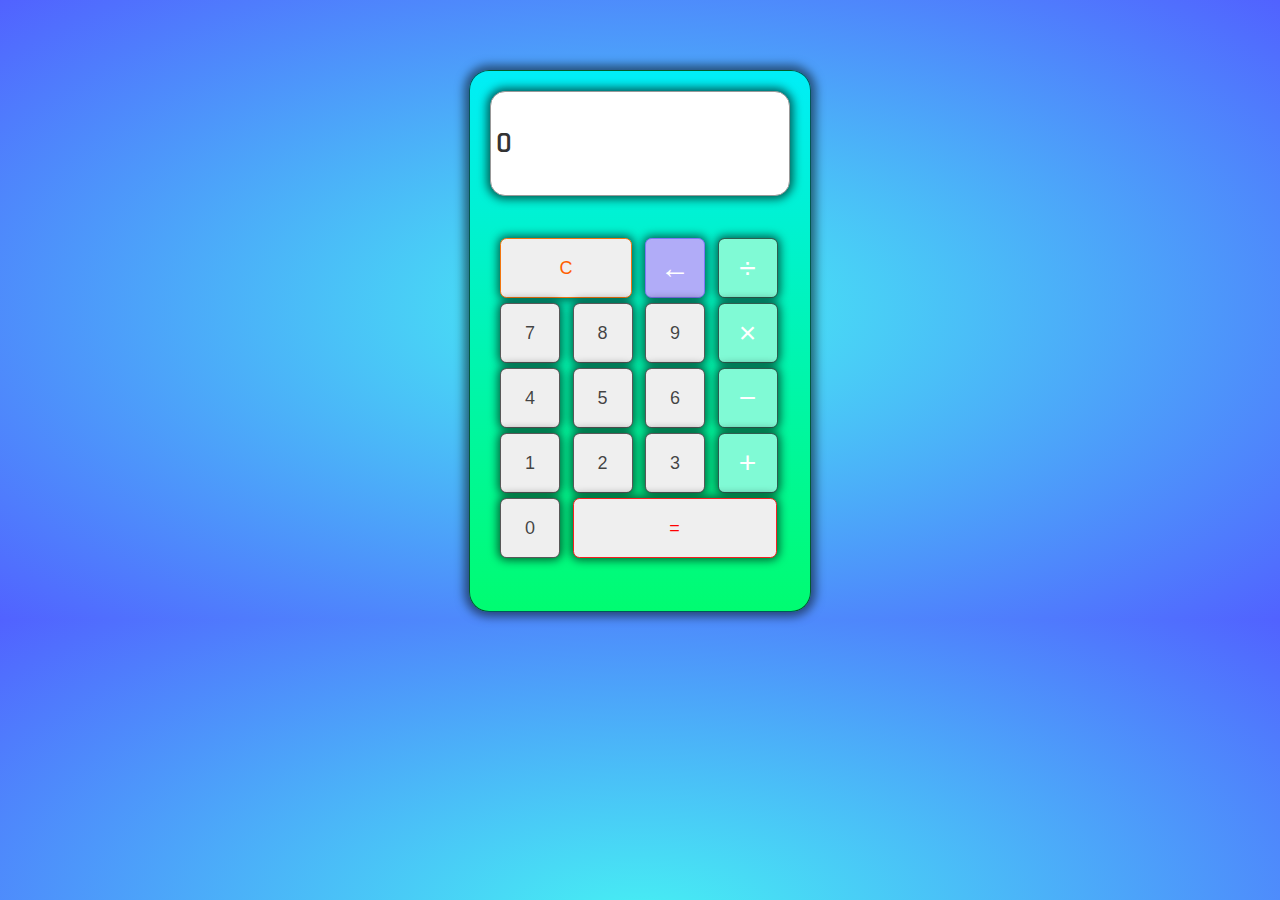
==== calcc/index.html @ d44e504a "first commit" ====
<!DOCTYPE html>
<html lang="en">
<head>
    <meta charset="UTF-8">
    <meta http-equiv="X-UA-Compatible" content="IE=edge">
    <meta name="viewport" content="width=device-width, initial-scale=1.0">
    <link rel="stylesheet" href="style.css">
    <title>Simple Calculator App</title>
</head>
<body>
    <main class="calc">
        <section class="wrapper">
            <div class="viewer">0</div>
        </section>
        <section class="calc-buttons">
            <div class="calc-button-row">
                <button class="calc-button" id="clear">C</button>
                <button class="calc-button" id="backspace">&larr;</button>
                <button class="calc-button op-button">&divide;</button>
            </div>
            <div class="calc-button-row">
                <button class="calc-button n-button">7</button>
                <button class="calc-button n-button">8</button>
                <button class="calc-button n-button">9</button>
                <button class="calc-button op-button">&times;</button>
            </div>
            <div class="calc-button-row">
                <button class="calc-button n-button">4</button>
                <button class="calc-button n-button">5</button>
                <button class="calc-button n-button">6</button>
                <button class="calc-button op-button">&minus;</button>
            </div>
            <div class="calc-button-row">
                <button class="calc-button n-button">1</button>
                <button class="calc-button n-button">2</button>
                <button class="calc-button n-button">3</button>
                <button class="calc-button op-button">&plus;</button>
            </div>
            <div class="calc-button-row">
                <button class="calc-button n-button">0</button>
                <button class="calc-button" id="result">&equals;</button>
            </div>
        </section>
    </main>
    <script src="script.js"></script>
</body>
</html>
---- calcc/style.css ----
@import url('https://fonts.googleapis.com/css2?family=Rajdhani&display=swap');

body{
    background: radial-gradient(rgb(70, 243, 243),rgb(81, 98, 255));
}
.calc{
    font-family: 'Rajdhani',sans-serif;
    font-size: 25px;
    display: flex;
    flex-direction: column;
    padding: 20px;
    margin: 0 auto;
    margin-top: 70px;
    width: 300px;
    height: 500px;
    border: solid #000000a1 1px;
    border-radius: 20px;
    box-shadow: 0px 0px 10px 5px rgba(0,0,0,0.5);
    background: linear-gradient(to top,rgb(0, 252, 113),rgb(0, 238, 247));
}
.wrapper{
    display: flex;
    align-items: center;
    justify-content: left;
    height: 125px;
    color: #333;
    background-color: #ffffff;
    border: solid 1px #999;
    box-shadow: 0px 0px 10px 3px #000000a1;
    border-radius: 15px;
    padding: 5px;
    margin-bottom: 5px;
    font-weight: 600;
    font-size: 30px;
    transition: all 0,3s;
}
.wrapper:hover{
    border: 1px solid #0ad3f7;
    color: #53e3fc;
}

.calc-button{
    border: solid 1px #000000a1;
    border-radius: 6.5px;
    font-size: 18px;
    font-weight: 500;
    color: #000000bb;
    box-shadow: 0px 0px 10px 2px #000000a1;
    height: 60px;
    width: 60px;
    transition: all 0.3s;
}
.calc-button:hover{
    cursor: pointer;
    border: 2px solid #fc5353;
    color: #ff0505;
    box-shadow: 0px 0px 6px 2px #000000e1;
}
.calc-buttons{
    display: flex;
    flex-direction: column;
    justify-content: center;
    margin: 10px;
    height: 100%;
}
.calc-button-row{
    display: grid;
    grid-template-columns: repeat(4,1fr) ;
    grid-auto-rows: minmax(0,1fr);
    gap: 10px;
    padding-top: 5px;
}
.calc-button-row:nth-child(-n+4) .calc-button:last-child {
    background-color: #80fad5;
    color: #ffffff;
    font-size: 30px;
}
.calc-button-row:nth-child(-n+4) .calc-button:last-child:hover{
    border: 1px solid #27ff88;
}
.calc-button-row:first-child .calc-button:nth-child(2) {
    background-color: #b1acf8;
    color: #fff;
    border: 1px solid #7e76f5;
    font-size: 30px;
}
  
#result{
    color: #ff0000;
    border:1px solid #f52020;
    grid-column: span 3;
    width: 204px;
}
#result:hover{
    color: #008cff;
    border: 2px solid #0077ff;
}
#clear{
    color: #ff5e00;
    border:1px solid #f1750f;
    grid-column: span 2;
    width: 132px;
}
#clear:hover{
    color: #008cff;
    border: 2px solid #0077ff;
}

.calc-button:active{
    border: 1px solid #fff;
    box-shadow: 0px 0px 10px 3px #ffffffb9;
}
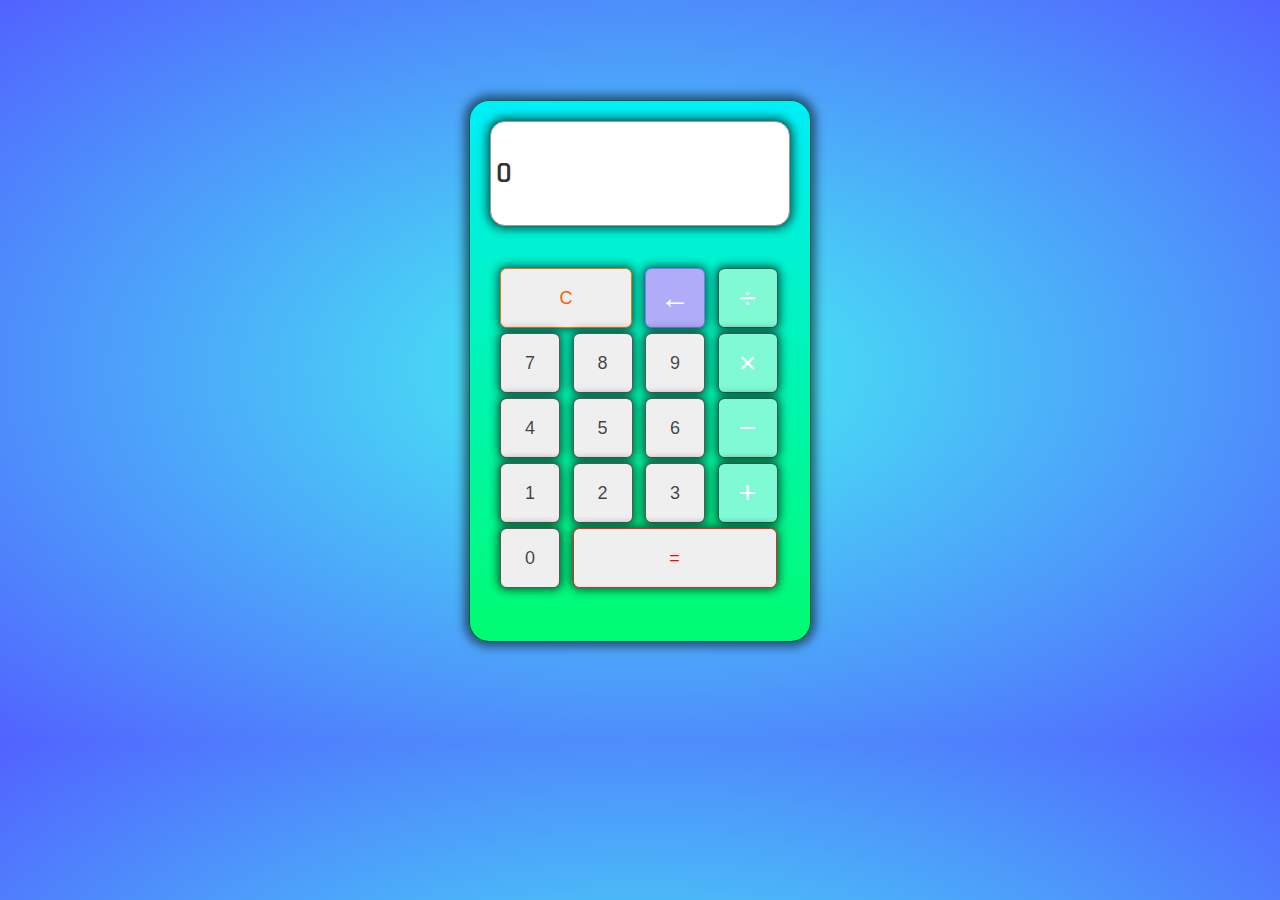
==== commit 1f0bfe25: "painter v1 and doc changes" ====
--- a/calcc/index.html
+++ b/calcc/index.html
@@ -1,5 +1,12 @@
+<!--
+    ! HTML structure for a calculator
+? Introduction:
+* The following HTML code represents a simple calculator app. It includes the necessary elements for a calculator interface, such as the viewer, calculator buttons, and JavaScript script reference.
+-->
+
 <!DOCTYPE html>
 <html lang="en">
+
 <head>
     <meta charset="UTF-8">
     <meta http-equiv="X-UA-Compatible" content="IE=edge">
@@ -7,41 +14,62 @@
     <link rel="stylesheet" href="style.css">
     <title>Simple Calculator App</title>
 </head>
+
 <body>
     <main class="calc">
+        <!--
+        ? Calculator Viewer:
+        * The div with the 'viewer' class represents the area where the calculator displays the numbers and results.
+        -->
         <section class="wrapper">
             <div class="viewer">0</div>
         </section>
+        <!--
+        ? Calculator Buttons:
+        * The section with the 'calc-buttons' class contains the calculator buttons.
+        -->
         <section class="calc-buttons">
             <div class="calc-button-row">
+                <!-- ? Clear Button -->
                 <button class="calc-button" id="clear">C</button>
+                <!-- ? Backspace Button -->
                 <button class="calc-button" id="backspace">&larr;</button>
+                <!-- ? Divide Button -->
                 <button class="calc-button op-button">&divide;</button>
             </div>
             <div class="calc-button-row">
+                <!-- ? Number Buttons 7, 8, 9 -->
                 <button class="calc-button n-button">7</button>
                 <button class="calc-button n-button">8</button>
                 <button class="calc-button n-button">9</button>
+                <!-- ? Multiply Button -->
                 <button class="calc-button op-button">&times;</button>
             </div>
             <div class="calc-button-row">
+                <!-- ? Number Buttons 4, 5, 6 -->
                 <button class="calc-button n-button">4</button>
                 <button class="calc-button n-button">5</button>
                 <button class="calc-button n-button">6</button>
+                <!-- ? Minus Button -->
                 <button class="calc-button op-button">&minus;</button>
             </div>
             <div class="calc-button-row">
+                <!-- ? Number Buttons 1, 2, 3 -->
                 <button class="calc-button n-button">1</button>
                 <button class="calc-button n-button">2</button>
                 <button class="calc-button n-button">3</button>
+                <!-- ? Plus Button -->
                 <button class="calc-button op-button">&plus;</button>
             </div>
             <div class="calc-button-row">
+                <!-- ? Number Button 0 -->
                 <button class="calc-button n-button">0</button>
+                <!-- ? Result Button -->
                 <button class="calc-button" id="result">&equals;</button>
             </div>
         </section>
     </main>
     <script src="script.js"></script>
 </body>
+
 </html>--- a/calcc/style.css
+++ b/calcc/style.css
@@ -1,24 +1,58 @@
+/**
+ * ! CSS Styles for Calculator
+ * 
+ * * This CSS file contains the styles for the calculator interface of the Calculator web application.
+ * * It defines the layout, colors, fonts, and transitions used to create an appealing and interactive calculator design.
+ * * The styles are organized into different sections corresponding to specific elements and components of the calculator.
+ * 
+ * * The CSS file follows the format of providing comments before each section of styles to describe their purpose and functionality.
+ */
+
+/* ! Import Google Fonts */
 @import url('https://fonts.googleapis.com/css2?family=Rajdhani&display=swap');
 
-body{
-    background: radial-gradient(rgb(70, 243, 243),rgb(81, 98, 255));
-}
-.calc{
-    font-family: 'Rajdhani',sans-serif;
+/* ? Global Styles */
+/**
+ * * Set global styles for the body element.
+ * * Define the background color, display property, and box-sizing to create a centered layout.
+ */
+body {
+    background: radial-gradient(rgb(70, 243, 243), rgb(81, 98, 255));
+    display: flex;
+    align-items: center;
+    justify-content: center;
+    margin: 0;
+    padding: 0;
+    box-sizing: border-box;
+}
+
+/* ? Calculator Container */
+/**
+ * * Define styles for the calculator container.
+ * * Set the font family, font size, display, and other properties to create a centered and styled calculator.
+ */
+.calc {
+    font-family: 'Rajdhani', sans-serif;
     font-size: 25px;
     display: flex;
     flex-direction: column;
     padding: 20px;
-    margin: 0 auto;
-    margin-top: 70px;
+    margin: 4em auto;
     width: 300px;
     height: 500px;
     border: solid #000000a1 1px;
     border-radius: 20px;
-    box-shadow: 0px 0px 10px 5px rgba(0,0,0,0.5);
-    background: linear-gradient(to top,rgb(0, 252, 113),rgb(0, 238, 247));
-}
-.wrapper{
+    box-shadow: 0px 0px 10px 5px rgba(0, 0, 0, 0.5);
+    background: linear-gradient(to top, rgb(0, 252, 113), rgb(0, 238, 247));
+}
+
+/* ? Wrapper for Calculator Output Display */
+/**
+ * * Define styles for the wrapper element that contains the calculator output display.
+ * * Set the display, alignment, height, color, background color, border, box-shadow, and other properties.
+ * * Add a transition effect for hover interaction.
+ */
+.wrapper {
     display: flex;
     align-items: center;
     justify-content: left;
@@ -32,14 +66,25 @@
     margin-bottom: 5px;
     font-weight: 600;
     font-size: 30px;
-    transition: all 0,3s;
-}
-.wrapper:hover{
+    transition: all 0.3s;
+}
+
+/* ? Hover Effect for Calculator Output Display */
+/**
+ * * Define the hover effect for the wrapper element that contains the calculator output display.
+ * * Change the border color and text color on hover to create an interactive effect.
+ */
+.wrapper:hover {
     border: 1px solid #0ad3f7;
     color: #53e3fc;
 }
 
-.calc-button{
+/* ? Calculator Buttons */
+/**
+ * * Define styles for the calculator buttons.
+ * * Set the border, border radius, font size, font weight, color, box-shadow, height, width, and transition properties.
+ */
+.calc-button {
     border: solid 1px #000000a1;
     border-radius: 6.5px;
     font-size: 18px;
@@ -50,63 +95,129 @@
     width: 60px;
     transition: all 0.3s;
 }
-.calc-button:hover{
+
+/* ? Hover Effect for Calculator Buttons */
+/**
+ * * Define the hover effect for the calculator buttons.
+ * * Change the border, text color, and box-shadow on hover to create an interactive effect.
+ */
+.calc-button:hover {
     cursor: pointer;
     border: 2px solid #fc5353;
     color: #ff0505;
     box-shadow: 0px 0px 6px 2px #000000e1;
 }
-.calc-buttons{
+
+/* ? Container for Calculator Buttons */
+/**
+ * * Define styles for the container that holds the calculator buttons.
+ * * Set the display, flex-direction, justify-content, margin, and height properties.
+ */
+.calc-buttons {
     display: flex;
     flex-direction: column;
     justify-content: center;
     margin: 10px;
     height: 100%;
 }
-.calc-button-row{
+
+/* ? Grid Layout for Calculator Buttons */
+/**
+ * * Define the grid layout for the calculator buttons.
+ * * Set the grid-template-columns, grid-auto-rows, gap, and padding-top properties.
+ */
+.calc-button-row {
     display: grid;
-    grid-template-columns: repeat(4,1fr) ;
-    grid-auto-rows: minmax(0,1fr);
+    grid-template-columns: repeat(4, 1fr);
+    grid-auto-rows: minmax(0, 1fr);
     gap: 10px;
     padding-top: 5px;
 }
+
+/* ? Styling for Specific Calculator Buttons */
+/**
+ * * Define specific styles for certain calculator buttons.
+ * * Set the background color, text color, font size, and border for the last button in the first four rows.
+ */
 .calc-button-row:nth-child(-n+4) .calc-button:last-child {
     background-color: #80fad5;
     color: #ffffff;
     font-size: 30px;
 }
-.calc-button-row:nth-child(-n+4) .calc-button:last-child:hover{
+
+/* ? Hover Effect for Specific Calculator Buttons */
+/**
+ * * Define the hover
+
+ effect for specific calculator buttons.
+ * * Change the border color on hover for the last button in the first four rows.
+ */
+.calc-button-row:nth-child(-n+4) .calc-button:last-child:hover {
     border: 1px solid #27ff88;
 }
+
+/* ? Styling for Specific Calculator Buttons */
+/**
+ * * Define specific styles for certain calculator buttons.
+ * * Set the background color, text color, font size, border, and font size for the second button in the first row.
+ */
 .calc-button-row:first-child .calc-button:nth-child(2) {
     background-color: #b1acf8;
     color: #fff;
     border: 1px solid #7e76f5;
     font-size: 30px;
 }
-  
-#result{
+
+/* ? Styling for Result Display */
+/**
+ * * Define styles for the result display in the calculator.
+ * * Set the color, border, grid-column, and width properties.
+ */
+#result {
     color: #ff0000;
-    border:1px solid #f52020;
+    border: 1px solid #f52020;
     grid-column: span 3;
     width: 204px;
 }
-#result:hover{
+
+/* ? Hover Effect for Result Display */
+/**
+ * * Define the hover effect for the result display in the calculator.
+ * * Change the color and border on hover to create an interactive effect.
+ */
+#result:hover {
     color: #008cff;
     border: 2px solid #0077ff;
 }
-#clear{
+
+/* ? Styling for Clear Button */
+/**
+ * * Define styles for the clear button in the calculator.
+ * * Set the color, border, grid-column, and width properties.
+ */
+#clear {
     color: #ff5e00;
-    border:1px solid #f1750f;
+    border: 1px solid #f1750f;
     grid-column: span 2;
     width: 132px;
 }
-#clear:hover{
+
+/* ? Hover Effect for Clear Button */
+/**
+ * * Define the hover effect for the clear button in the calculator.
+ * * Change the color and border on hover to create an interactive effect.
+ */
+#clear:hover {
     color: #008cff;
     border: 2px solid #0077ff;
 }
 
-.calc-button:active{
+/* ? Active State Styling for Calculator Buttons */
+/**
+ * * Define the active state styling for the calculator buttons.
+ * * Change the border and box-shadow to create a visual effect when a button is pressed.
+ */
+.calc-button:active {
     border: 1px solid #fff;
     box-shadow: 0px 0px 10px 3px #ffffffb9;
 }